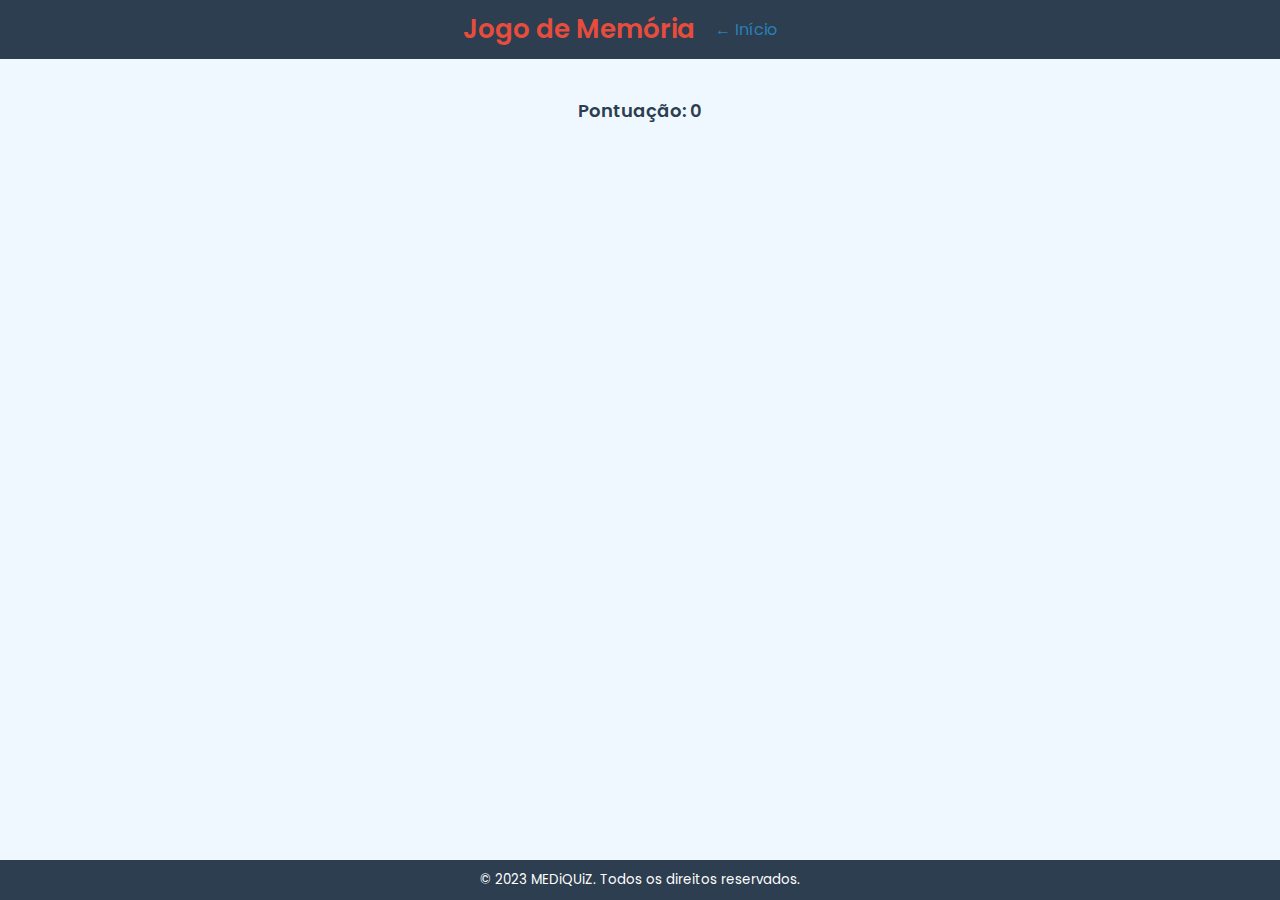
==== cards/index.html @ 2cb9a3d8 "vocabulary vuewer update" ====
<!DOCTYPE html>
<html lang="pt-BR">

<head>
    <meta charset="UTF-8">
    <meta name="viewport" content="width=device-width, initial-scale=1.0">
    <title>Jogo de Memória</title>
    <link rel="stylesheet" href="cards.css">
    <link rel="stylesheet" href="../style.css">
    <!-- Fonte do Google Fonts -->
    <link href="https://fonts.googleapis.com/css2?family=Poppins:wght@400;600&display=swap" rel="stylesheet">
</head>

<body>
    <header>
        <h1>Jogo de Memória</h1>
        <a href="../index.html">← Início</a>
        <div class="controls" id="selectors">
        </div>
    </header>
    <main>
        <p id="score">Pontuação: 0</p>
        <div id="game-board"></div>
    </main>
    <footer>
        <p>&copy; 2023 MEDiQUiZ. Todos os direitos reservados.</p>
    </footer>
    <script src="script.js" type="module"></script>
</body>

</html>
---- cards/cards.css ----
#game-board {
    display: grid;
    grid-template-columns: repeat(auto-fill, minmax(100px, 1fr));
    grid-gap: 15px;
    justify-items: center;
    margin-bottom: 20px;
    max-width: 800px;
    margin-left: auto;
    margin-right: auto;
}

.card {
    width: 100px;
    height: 120px;
    perspective: 1000px;
    cursor: pointer;
}

.card-inner {
    position: relative;
    width: 100%;
    height: 100%;
    transition: transform 0.6s;
    transform-style: preserve-3d;
}

.card.flipped .card-inner {
    transform: rotateY(180deg);
}

.card-front, .card-back {
    position: absolute;
    width: 100%;
    height: 100%;
    backface-visibility: hidden;
    border-radius: 5px;
}

.card-front {
    background-color: #ecf0f1;
    display: flex;
    align-items: center;
    justify-content: center;
    font-size: 36px;
    color: var(--secondary-color);
    border: 2px solid #bdc3c7;
    box-shadow: 0px 0px 20px -10px;
}

.card-back {
    background-color: var(--select-backgound);
    transform: rotateY(180deg);
    border: 1px solid #bdc3c7;
    display: flex;
    align-items: center;
    justify-content: center;
    color: var(--accent-color);;
    padding: 5px;
    box-sizing: border-box;
    font-size: 14px;
    text-align: center;
    z-index: 2;
}

#score {
    font-size: 18px;
    font-weight: 600;
    color: var(--secondary-color);
}


@media (max-width: 768px) {
    #game-board {
        /* grid-template-columns: repeat(auto-fill, minmax(60px, 1fr));
        grid-gap: 8px;
        max-width: 100%;
        */
        margin: 0;
        display: flex;
        flex-wrap: wrap;
        justify-content: center;

    }

    .card {
        width: 20%;
        height: 80px;
    }

    .card-front {
        font-size: 24px;
    }

    .card-back {
        font-size: 1rem;
    }




}
---- style.css ----
/* Variáveis CSS */
:root {
    --primary-color: #2980b9;
    --secondary-color: #2c3e50;
    --accent-color: #e74c3c;
    --background-color: #f0f8ff;
    --font-family: 'Poppins', sans-serif;
    --select-background: #ffffff;
    --select-border: 2px solid #2980b9;
    --select-border-radius: 5px;
    --select-padding: 10px;
    --select-font-size: 16px;
    --select-color: #2c3e50;
    --select-focus-border: 2px solid #e74c3c;
    --mobile-padding: 12px;
}

body {
    font-family: var(--font-family);
    background-color: var(--background-color);
    margin: 0;
    padding: 0;
    display: flex;
    flex-direction: column;
    height: 100vh;
    overflow: hidden;
}

header {
    background-color: var(--secondary-color);
    /* color: #fff; */
    padding: 10px 0;
    text-align: center;
    display: flex;
    align-items: center;
    justify-content: center;
}

header h1 {
    font-size: 26px;
    margin: 0;
    font-weight: 600;
    color: var(--accent-color);
    display: block;
    /* flex: 1; */
}

footer {
    background-color: var(--secondary-color);
    font-size: smaller;
    color: #fff;
    padding: 10px 0;
    text-align: center;
} 

h1 {
    margin: 0;
    font-weight: 600;
    font-size: 28px;
}

main {
    text-align: center;
    padding: 20px;
    flex: 1;
    display: flex;
    flex-direction: column;
    overflow-x: hidden;
    overflow-y: auto;
    height: 100%;
}

.controls {
    display: flex;
    flex-direction: row;
    justify-content: center;
    /* margin-bottom: 20px; */
    gap: 20px;
    padding: 0 10px;
    /* width: 50%; */
    /* background-color: var(--select-background); */
}

.controls-option {
    display: flex;
    /* flex-direction: column; */
    justify-content: center;
    align-items: center;
    /* border: 1px solid var(--accent-color); */
    width: 100%;
    /* padding: 20px; */
    border-radius: 8px;
    gap: 10px;
}

label {
    font-weight: 600;
    color: var(--select-background);
    /* min-width: 100%; */
    flex-direction: column;
    display: flex;
}

select {
    background: var(--select-background);
    border: none;
    border-radius: var(--select-border-radius);
    padding: 10px;
    font-size: var(--select-font-size);
    color: var(--select-color);
    cursor: pointer;
    transition: border-color 0.3s ease;
    width: 100%;

}

#difficulty-select {
    width: 100px;
}

#specialty-select {
    width: 200px;
}

select:focus {
    /* border: var(--select-focus-border); */
    outline: none;
}

main p {
    font-size: 1.5rem;
    color: var(--secondary-color);
}

.game-links {
    display: flex;
    flex-wrap: wrap;
    justify-content: center;
    /* margin: 30px 0; */
    /* overflow: ; */
}

.game-links a {
    text-decoration: none;
    color: inherit;
    display: flex;
    margin: 0;

}

.game-card {
    background-color: #ffffff;
    border: 2px solid var(--primary-color);
    border-radius: 10px;
    width: 250px;
    margin: 15px;
    padding: 20px;
    transition: transform 0.2s, background-color 0.2s;
    box-shadow: 0 4px 6px rgba(0, 0, 0, 0.1);
}

.game-card:hover {
    transform: translateY(-10px);
    background-color: #ecf0f1;
}

.game-card h2 {
    margin-top: 10px;
    color: var(--primary-color);
    font-weight: 600;
    font-size: 2rem;
}

.game-card p {
    color: #7f8c8d;
    font-size: 22px;
}

.svg-icon {
    margin: 0 auto;
}

footer p {
    margin: 0;
}

a {
    display: inline-block;
    /* margin-top: 20px; */
    text-decoration: none;
    color: var(--primary-color);
    font-size: 1rem;
    margin: 0 20px;

}

a:hover {
    text-decoration: none;
}

@media only screen and (max-width: 768px) {
    header {
flex-direction: column;    }

    header h1 {
        font-size: 40px;    
    }

    h1 {
        font-size: 20px;
    }
    
    a {
        margin-top: 10px;
        /* font-size: 1rem; */
    
    }
    .game-card p {
        font-size: 20px;
    }

    .svg-icon svg {
        height: 75x;
    }

    .game-links {
        flex-direction: column;
        align-items: center;
    }

    .game-links a {
        text-decoration: none;
        color: inherit;
        display: flex;
        width: 100%;

    }

    .game-card {
        width: 100%;
    }

    .controls {
        /* flex-direction: column; */
        align-items: center;
        gap: 10px;
        margin-bottom: 10px;
        gap: 10px;
        padding: 10px;
        /* background-color: var(--select-background); */
    }
    
    .controls-option {
        display: flex;
        flex-direction: column;
        justify-content: center;
        align-items: center;
        /* border: 1px solid var(--accent-color); */
        width: 100%;
        /* padding: 20px; */
        border-radius: 8px;
        gap: 10px;
    }

    label {
        font-size:1rem;
    }

    select {
        width: 100%;
        padding: var(--mobile-padding);
        font-size: 1rem;
        text-align: center;
        padding: 10px;
    }
}
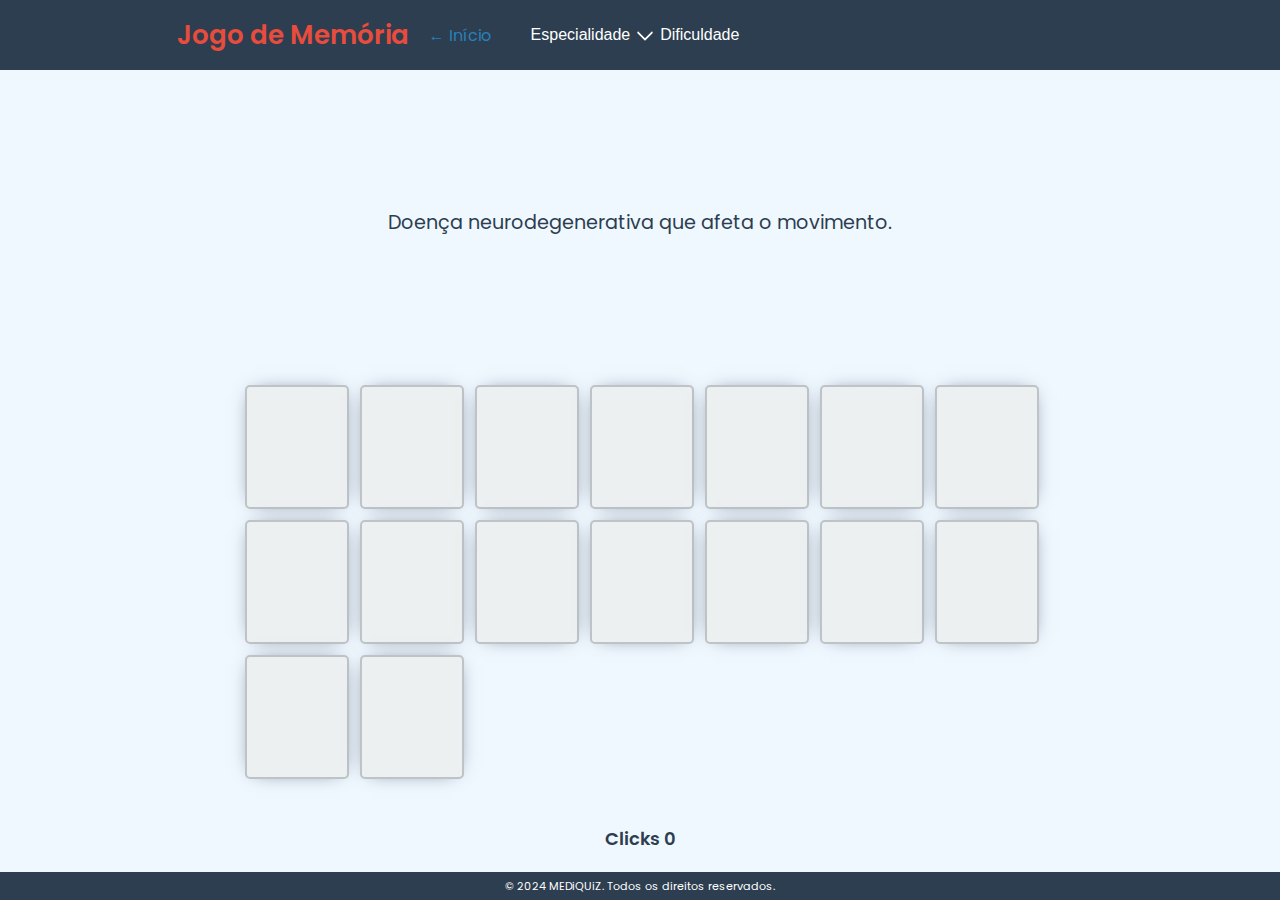
==== commit c4fe0f21: "style update" ====
--- a/cards/index.html
+++ b/cards/index.html
@@ -19,13 +19,15 @@
         </div>
     </header>
     <main>
-        <p id="score">Pontuação: 0</p>
+        <!-- Novo elemento para exibir a definição atual -->
+        <p id="definition"></p>
         <div id="game-board"></div>
+        <p id="score"></p>
     </main>
     <footer>
-        <p>&copy; 2023 MEDiQUiZ. Todos os direitos reservados.</p>
+        <small>&copy; 2024 MEDiQUiZ. Todos os direitos reservados.</small>
     </footer>
     <script src="script.js" type="module"></script>
 </body>
 
-</html>+</html>
--- a/cards/cards.css
+++ b/cards/cards.css
@@ -1,3 +1,6 @@
+main {
+    gap: 30px;
+}
 
 #game-board {
     display: grid;
@@ -8,6 +11,16 @@
     max-width: 800px;
     margin-left: auto;
     margin-right: auto;
+}
+
+#definition {
+    font-size: 1.2rem;
+    margin: 0;
+    flex: 1;
+    display: flex;
+    align-items: center;
+    justify-content: center;
+    overflow-y: auto;
 }
 
 .card {
@@ -67,20 +80,15 @@
     font-size: 18px;
     font-weight: 600;
     color: var(--secondary-color);
+    margin: 0px;
 }
-
 
 @media (max-width: 768px) {
     #game-board {
-        /* grid-template-columns: repeat(auto-fill, minmax(60px, 1fr));
-        grid-gap: 8px;
-        max-width: 100%;
-        */
         margin: 0;
         display: flex;
         flex-wrap: wrap;
         justify-content: center;
-
     }
 
     .card {
@@ -96,7 +104,4 @@
         font-size: 1rem;
     }
 
-
-
-
 }
--- a/style.css
+++ b/style.css
@@ -22,7 +22,7 @@
     padding: 0;
     display: flex;
     flex-direction: column;
-    height: 100vh;
+    height: 100dvh;
     overflow: hidden;
 }
 
@@ -49,7 +49,7 @@
     background-color: var(--secondary-color);
     font-size: smaller;
     color: #fff;
-    padding: 10px 0;
+    padding: 4px 0;
     text-align: center;
 } 
 
@@ -180,10 +180,6 @@
     margin: 0 auto;
 }
 
-footer p {
-    margin: 0;
-}
-
 a {
     display: inline-block;
     /* margin-top: 20px; */
@@ -198,9 +194,80 @@
     text-decoration: none;
 }
 
+/* Botão de colapso */
+.collapse-toggle {
+    background: none;
+    border: none;
+    color: var(--secondary-color);
+    cursor: pointer;
+    display: flex;
+    align-items: center;
+    justify-content: center;
+    padding: 10px;
+    margin: 0 auto;
+    transition: transform 0.3s ease, color 0.3s ease;
+    color: white;
+    font-size: 1rem;
+}
+
+.collapse-toggle:hover {
+    color: var(--primary-color); /* Changes the color on hover/focus */
+    transform: scale(1.1); /* Slightly enlarges the arrow */
+}
+
+.collapse-toggle svg {
+    transition: transform 0.3s ease;
+    width: 30px;
+    height: 30px; /* Makes the arrow slightly bigger */
+}
+
+/* Rotate the arrow when expanded */
+.collapsible-content.expanded ~ .collapse-toggle svg {
+    transform: rotate(180deg); /* Rotates the arrow */
+}
+
+/* Conteúdo colapsável */
+.collapsible-content {
+    visibility: hidden; /* Hides the content */
+    height: 0; /* Collapses the height */
+    overflow: hidden; /* Prevents content from overflowing */
+    transition: height 0.3s ease, visibility 0.3s ease;
+    flex-direction: row;
+    justify-content: center;
+    gap: 20px;
+}
+
+.collapsible-content.expanded {
+    visibility: visible; /* Shows the content */
+    height: auto; /* Automatically adjusts height */
+}
+
+/* Estilo para dispositivos móveis */
 @media only screen and (max-width: 768px) {
+    .collapsible-content {
+        flex-direction: row;
+        gap: 10px;
+        display: flex;
+        width: 100%;
+        padding: 0 20px;
+    }
+
+    .collapse-toggle {
+        display: flex;
+    }
+
+    #difficulty-select {
+        width: 100%;
+    }
+    
+    #specialty-select {
+        width: 100%;
+    }
+
+
     header {
-flex-direction: column;    }
+        flex-direction: column;
+    }
 
     header h1 {
         font-size: 40px;    
@@ -233,7 +300,6 @@
         color: inherit;
         display: flex;
         width: 100%;
-
     }
 
     .game-card {
@@ -241,13 +307,9 @@
     }
 
     .controls {
-        /* flex-direction: column; */
+        flex-direction: column;
         align-items: center;
-        gap: 10px;
-        margin-bottom: 10px;
-        gap: 10px;
-        padding: 10px;
-        /* background-color: var(--select-background); */
+        gap: 0;
     }
     
     .controls-option {
@@ -255,9 +317,7 @@
         flex-direction: column;
         justify-content: center;
         align-items: center;
-        /* border: 1px solid var(--accent-color); */
-        width: 100%;
-        /* padding: 20px; */
+        width: 100%;
         border-radius: 8px;
         gap: 10px;
     }
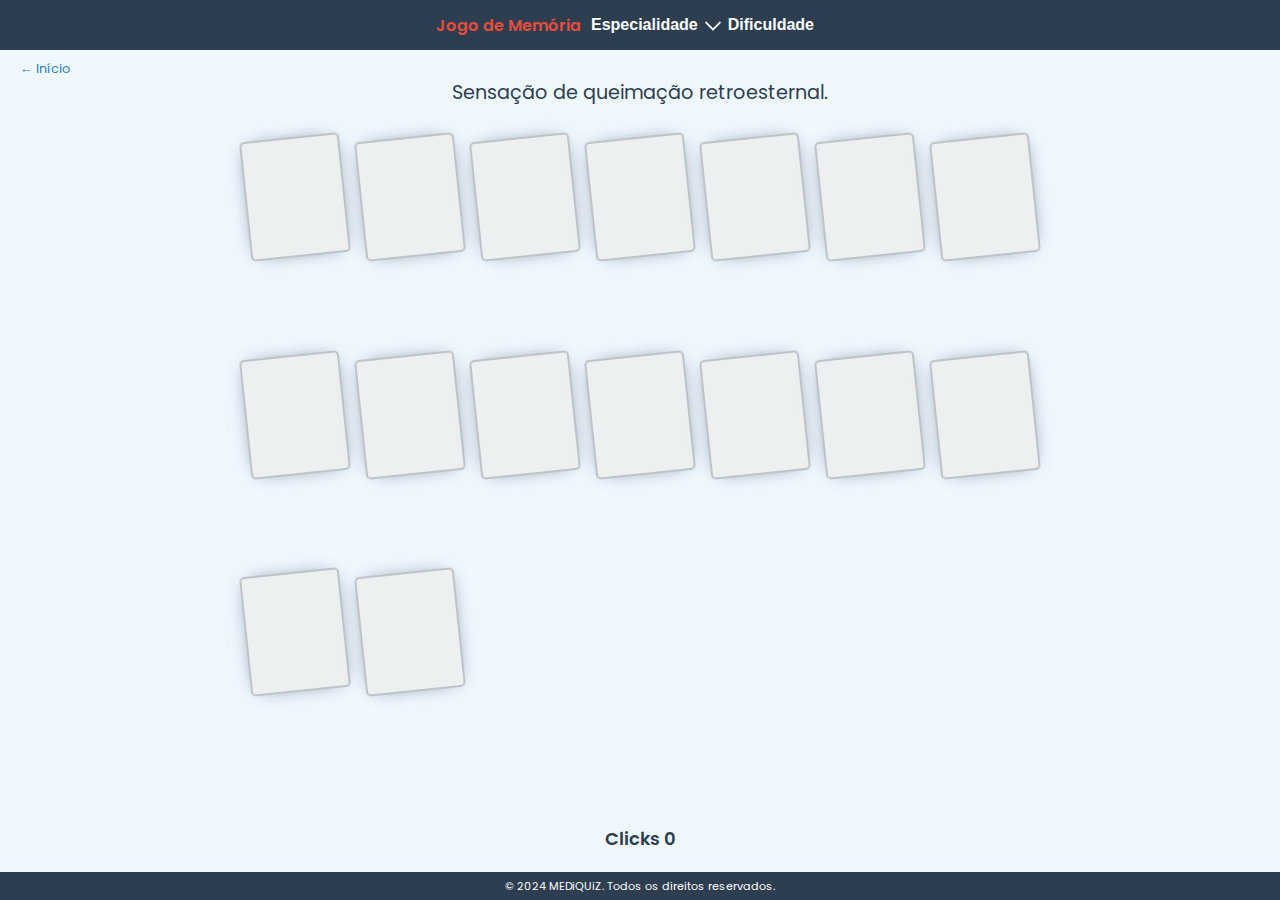
==== commit b089f45c: "style  fix" ====
--- a/cards/index.html
+++ b/cards/index.html
@@ -14,10 +14,10 @@
 <body>
     <header>
         <h1>Jogo de Memória</h1>
-        <a href="../index.html">← Início</a>
         <div class="controls" id="selectors">
         </div>
     </header>
+    <a id="home-link" href="../index.html">← Início</a>
     <main>
         <!-- Novo elemento para exibir a definição atual -->
         <p id="definition"></p>
--- a/cards/cards.css
+++ b/cards/cards.css
@@ -11,16 +11,21 @@
     max-width: 800px;
     margin-left: auto;
     margin-right: auto;
+    flex: 1;
 }
 
 #definition {
     font-size: 1.2rem;
     margin: 0;
-    flex: 1;
+    /* flex: 1; */
     display: flex;
-    align-items: center;
+    align-items: flex-start;
     justify-content: center;
-    overflow-y: auto;
+    /* overflow-y: auto; */
+    /* overflow-x: hidden; */
+    max-height: 115px;
+    white-space: wrap;
+    /* min-height: 4rem; */
 }
 
 .card {
@@ -42,6 +47,10 @@
     transform: rotateY(180deg);
 }
 
+.flipped {
+    z-index: 1;
+}
+
 .card-front, .card-back {
     position: absolute;
     width: 100%;
@@ -59,6 +68,7 @@
     color: var(--secondary-color);
     border: 2px solid #bdc3c7;
     box-shadow: 0px 0px 20px -10px;
+    rotate: -6deg;
 }
 
 .card-back {
@@ -74,7 +84,11 @@
     font-size: 14px;
     text-align: center;
     z-index: 2;
+    rotate: 15deg;
+
 }
+
+
 
 #score {
     font-size: 18px;
--- a/style.css
+++ b/style.css
@@ -15,6 +15,12 @@
     --mobile-padding: 12px;
 }
 
+*{
+    margin: 0;
+    padding: 0;
+    box-sizing: border-box;
+}
+
 body {
     font-family: var(--font-family);
     background-color: var(--background-color);
@@ -37,7 +43,7 @@
 }
 
 header h1 {
-    font-size: 26px;
+    font-size: 1rem;
     margin: 0;
     font-weight: 600;
     color: var(--accent-color);
@@ -127,7 +133,7 @@
     outline: none;
 }
 
-main p {
+main  p {
     font-size: 1.5rem;
     color: var(--secondary-color);
 }
@@ -180,18 +186,20 @@
     margin: 0 auto;
 }
 
-a {
-    display: inline-block;
-    /* margin-top: 20px; */
+#home-link {
+    display: flex;
+    margin: 10px 0px -20px 20px;
     text-decoration: none;
     color: var(--primary-color);
-    font-size: 1rem;
-    margin: 0 20px;
-
-}
-
-a:hover {
+    font-size: 0.8rem;
+    /* margin: 0 20px; */
+
+}
+
+#home-link:hover {
     text-decoration: none;
+    color: var(--secondary-color);
+
 }
 
 /* Botão de colapso */
@@ -203,11 +211,12 @@
     display: flex;
     align-items: center;
     justify-content: center;
-    padding: 10px;
+    /* padding: 10px; */
     margin: 0 auto;
     transition: transform 0.3s ease, color 0.3s ease;
     color: white;
     font-size: 1rem;
+    font-weight: 700;
 }
 
 .collapse-toggle:hover {
@@ -235,11 +244,14 @@
     flex-direction: row;
     justify-content: center;
     gap: 20px;
+    display: flex;
+    width: 0;
 }
 
 .collapsible-content.expanded {
     visibility: visible; /* Shows the content */
     height: auto; /* Automatically adjusts height */
+    width: auto;
 }
 
 /* Estilo para dispositivos móveis */
@@ -270,7 +282,7 @@
     }
 
     header h1 {
-        font-size: 40px;    
+        font-size: 2rem;    
     }
 
     h1 {
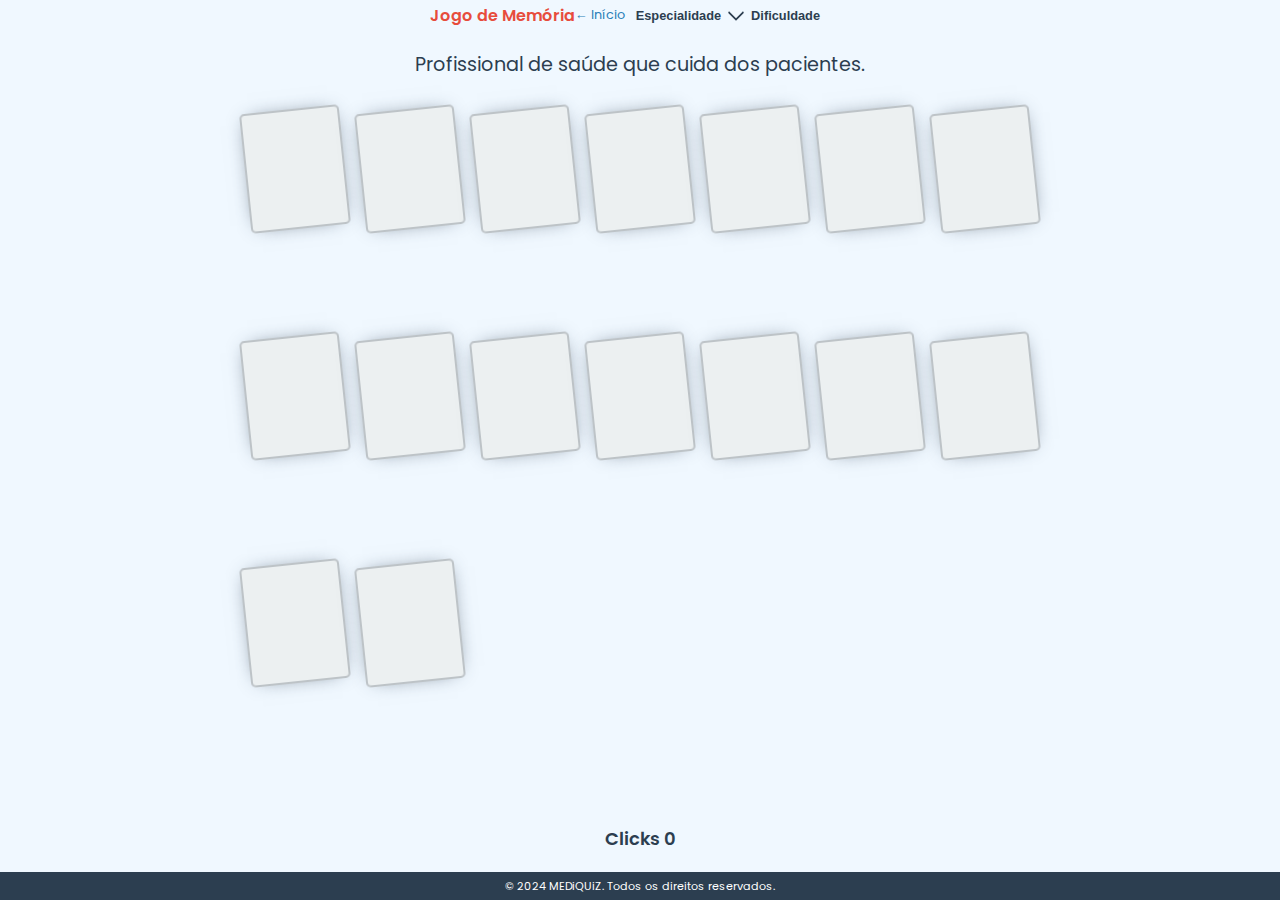
==== commit f748a23f: "style  fix" ====
--- a/cards/index.html
+++ b/cards/index.html
@@ -14,10 +14,10 @@
 <body>
     <header>
         <h1>Jogo de Memória</h1>
+        <a id="home-link" href="../index.html">← Início</a>
         <div class="controls" id="selectors">
         </div>
     </header>
-    <a id="home-link" href="../index.html">← Início</a>
     <main>
         <!-- Novo elemento para exibir a definição atual -->
         <p id="definition"></p>
--- a/style.css
+++ b/style.css
@@ -30,12 +30,12 @@
     flex-direction: column;
     height: 100dvh;
     overflow: hidden;
+    width: 100dvw;
 }
 
 header {
-    background-color: var(--secondary-color);
     /* color: #fff; */
-    padding: 10px 0;
+    /* padding: 10px 0; */
     text-align: center;
     display: flex;
     align-items: center;
@@ -47,8 +47,16 @@
     margin: 0;
     font-weight: 600;
     color: var(--accent-color);
-    display: block;
-    /* flex: 1; */
+    display: flex;
+    /* flex: 1;  */
+}
+
+.home-header{
+    background-color: var(--secondary-color);
+    width: 100%;
+    justify-content: center;
+    line-height: 4rem;
+    
 }
 
 footer {
@@ -85,6 +93,8 @@
     padding: 0 10px;
     /* width: 50%; */
     /* background-color: var(--select-background); */
+    transition: all 0.3s ease;
+
 }
 
 .controls-option {
@@ -101,7 +111,7 @@
 
 label {
     font-weight: 600;
-    color: var(--select-background);
+    /* color: var(--select-background); */
     /* min-width: 100%; */
     flex-direction: column;
     display: flex;
@@ -144,6 +154,7 @@
     justify-content: center;
     /* margin: 30px 0; */
     /* overflow: ; */
+    /* gap: 20px; */
 }
 
 .game-links a {
@@ -151,6 +162,7 @@
     color: inherit;
     display: flex;
     margin: 0;
+    margin: 10px 0;
 
 }
 
@@ -159,7 +171,7 @@
     border: 2px solid var(--primary-color);
     border-radius: 10px;
     width: 250px;
-    margin: 15px;
+    /* margin: 15px; */
     padding: 20px;
     transition: transform 0.2s, background-color 0.2s;
     box-shadow: 0 4px 6px rgba(0, 0, 0, 0.1);
@@ -188,7 +200,7 @@
 
 #home-link {
     display: flex;
-    margin: 10px 0px -20px 20px;
+    padding: 10px 0px -20px 20px;
     text-decoration: none;
     color: var(--primary-color);
     font-size: 0.8rem;
@@ -214,8 +226,8 @@
     /* padding: 10px; */
     margin: 0 auto;
     transition: transform 0.3s ease, color 0.3s ease;
-    color: white;
-    font-size: 1rem;
+    /* color: white; */
+    font-size: 0.8rem;
     font-weight: 700;
 }
 
@@ -240,7 +252,7 @@
     visibility: hidden; /* Hides the content */
     height: 0; /* Collapses the height */
     overflow: hidden; /* Prevents content from overflowing */
-    transition: height 0.3s ease, visibility 0.3s ease;
+    transition: all 0.5s ease;
     flex-direction: row;
     justify-content: center;
     gap: 20px;
@@ -250,8 +262,10 @@
 
 .collapsible-content.expanded {
     visibility: visible; /* Shows the content */
-    height: auto; /* Automatically adjusts height */
+    height: 80px; /* Automatically adjusts height */
     width: auto;
+    transition: all 0.5s ease;
+
 }
 
 /* Estilo para dispositivos móveis */
@@ -289,9 +303,8 @@
         font-size: 20px;
     }
     
-    a {
-        margin-top: 10px;
-        /* font-size: 1rem; */
+    #home-link  {
+        padding: 10px 0 0 10px;
     
     }
     .game-card p {
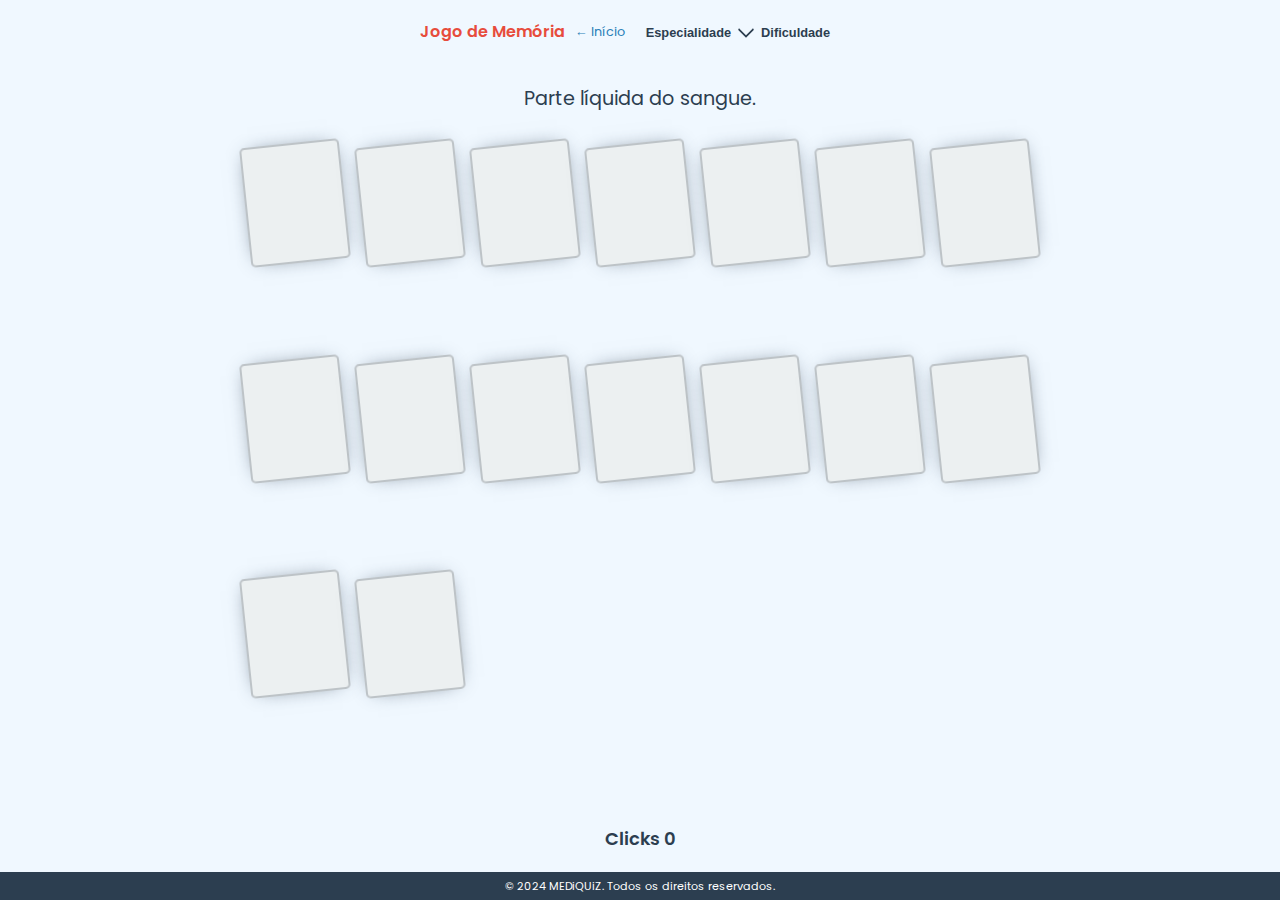
==== commit 652fdac3: "make pwa" ====
--- a/cards/index.html
+++ b/cards/index.html
@@ -9,6 +9,12 @@
     <link rel="stylesheet" href="../style.css">
     <!-- Fonte do Google Fonts -->
     <link href="https://fonts.googleapis.com/css2?family=Poppins:wght@400;600&display=swap" rel="stylesheet">
+    <link rel="icon" type="image/png" href="/favicon-96x96.png" sizes="96x96" />
+    <link rel="icon" type="image/svg+xml" href="/favicon.svg" />
+    <link rel="shortcut icon" href="/favicon.ico" />
+    <link rel="apple-touch-icon" sizes="180x180" href="/apple-touch-icon.png" />
+    <meta name="apple-mobile-web-app-title" content="MedQuix" />
+    <link rel="manifest" href="/site.webmanifest" />
 </head>
 
 <body>
--- a/style.css
+++ b/style.css
@@ -49,6 +49,8 @@
     color: var(--accent-color);
     display: flex;
     /* flex: 1;  */
+    line-height: 4rem;
+
 }
 
 .home-header{
@@ -200,7 +202,7 @@
 
 #home-link {
     display: flex;
-    padding: 10px 0px -20px 20px;
+    padding: 10px;
     text-decoration: none;
     color: var(--primary-color);
     font-size: 0.8rem;
@@ -304,7 +306,7 @@
     }
     
     #home-link  {
-        padding: 10px 0 0 10px;
+        font-weight: 600;
     
     }
     .game-card p {
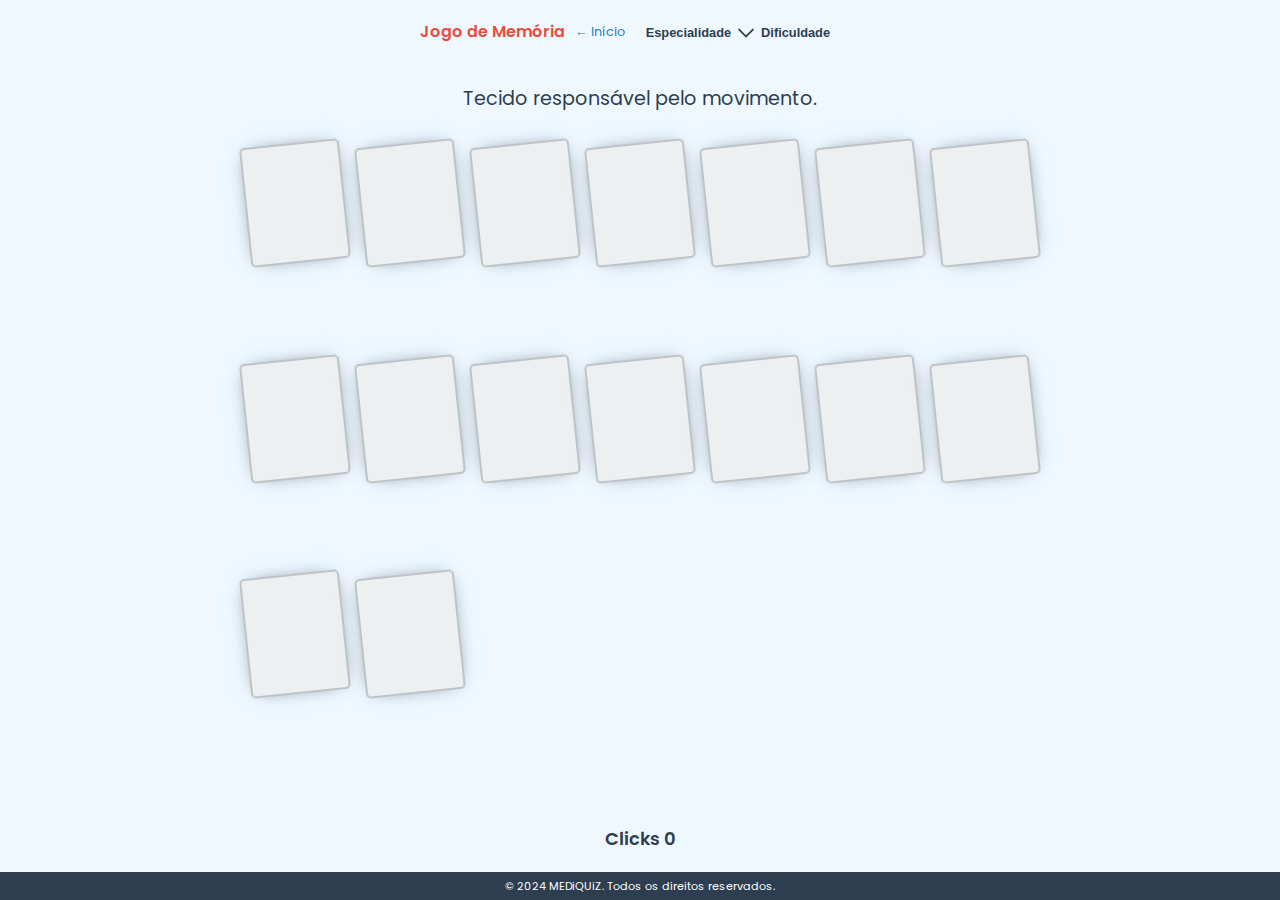
==== commit a845aa33: "fix path" ====
--- a/cards/index.html
+++ b/cards/index.html
@@ -14,7 +14,7 @@
     <link rel="shortcut icon" href="/favicon.ico" />
     <link rel="apple-touch-icon" sizes="180x180" href="/apple-touch-icon.png" />
     <meta name="apple-mobile-web-app-title" content="MedQuix" />
-    <link rel="manifest" href="/site.webmanifest" />
+    <link rel="manifest" href="./site.webmanifest" />
 </head>
 
 <body>
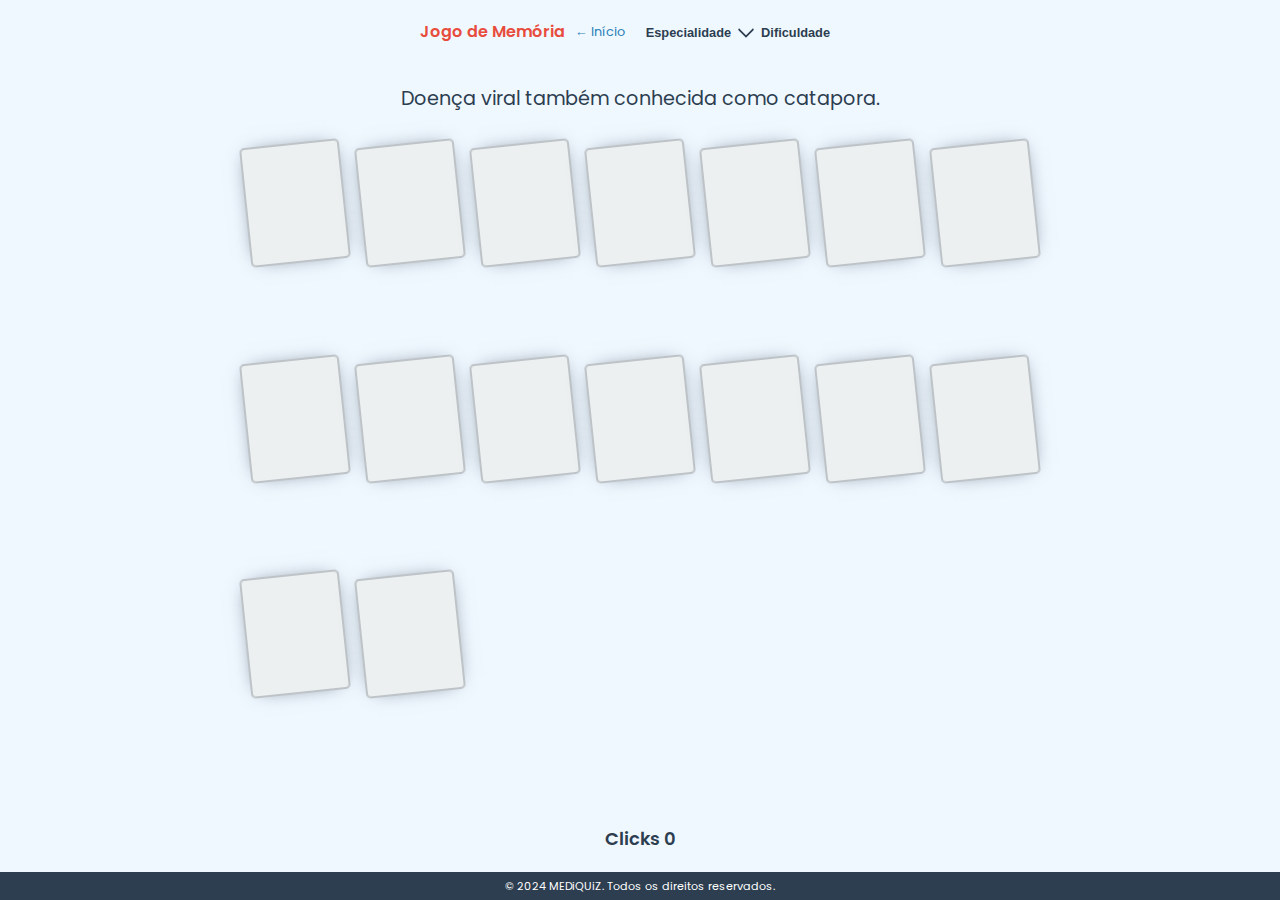
==== commit 02cf5556: "fix path" ====
--- a/cards/index.html
+++ b/cards/index.html
@@ -9,12 +9,12 @@
     <link rel="stylesheet" href="../style.css">
     <!-- Fonte do Google Fonts -->
     <link href="https://fonts.googleapis.com/css2?family=Poppins:wght@400;600&display=swap" rel="stylesheet">
-    <link rel="icon" type="image/png" href="/favicon-96x96.png" sizes="96x96" />
-    <link rel="icon" type="image/svg+xml" href="/favicon.svg" />
-    <link rel="shortcut icon" href="/favicon.ico" />
-    <link rel="apple-touch-icon" sizes="180x180" href="/apple-touch-icon.png" />
+    <link rel="icon" type="image/png" href="../favicon-96x96.png" sizes="96x96" />
+    <link rel="icon" type="image/svg+xml" href="../favicon.svg" />
+    <link rel="shortcut icon" href="../favicon.ico" />
+    <link rel="apple-touch-icon" sizes="180x180" href="../apple-touch-icon.png" />
     <meta name="apple-mobile-web-app-title" content="MedQuix" />
-    <link rel="manifest" href="./site.webmanifest" />
+    <link rel="manifest" href="../site.webmanifest" />
 </head>
 
 <body>
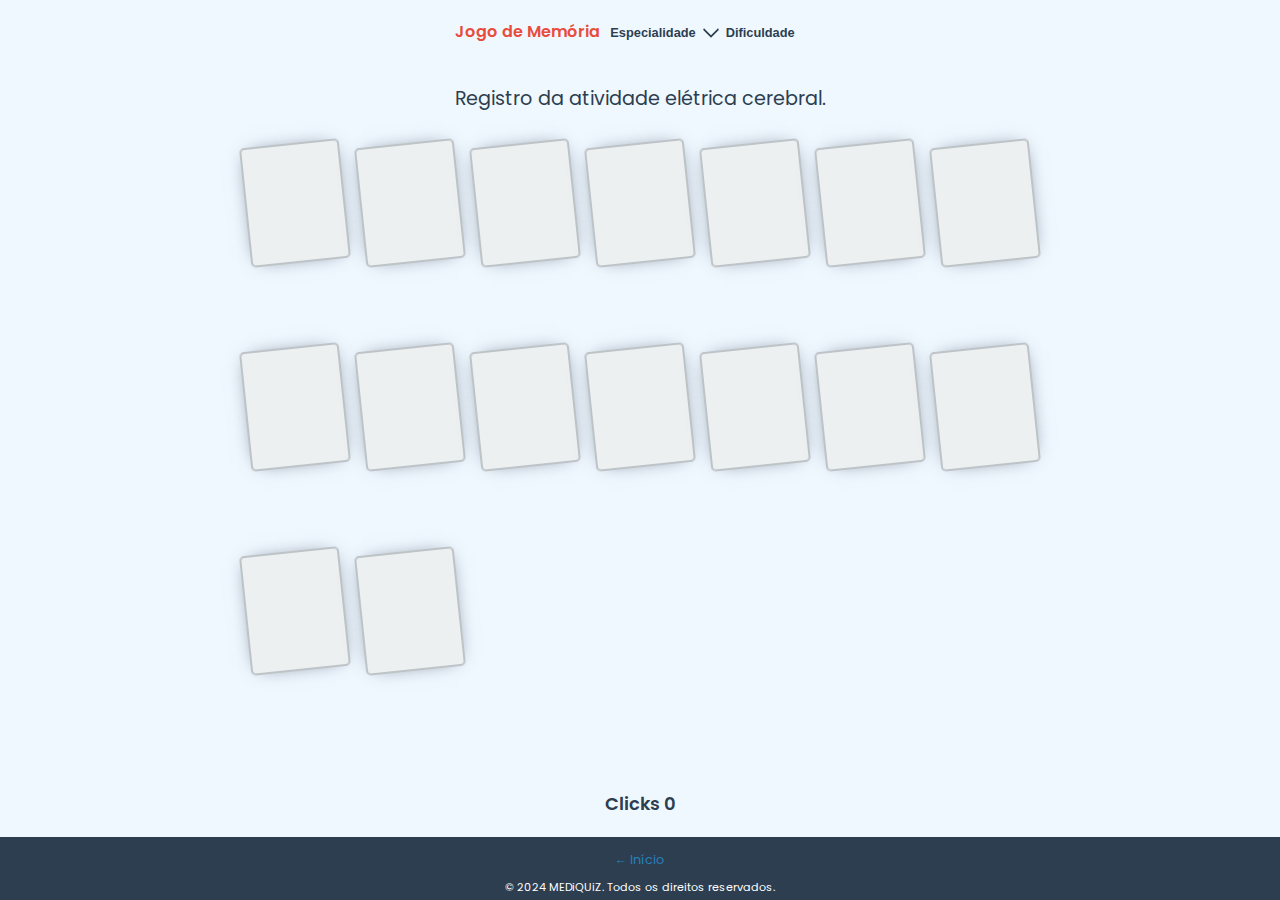
==== commit 0aea6a6a: "link icon" ====
--- a/cards/index.html
+++ b/cards/index.html
@@ -20,7 +20,6 @@
 <body>
     <header>
         <h1>Jogo de Memória</h1>
-        <a id="home-link" href="../index.html">← Início</a>
         <div class="controls" id="selectors">
         </div>
     </header>
@@ -31,6 +30,8 @@
         <p id="score"></p>
     </main>
     <footer>
+        <a id="home-link" href="../index.html">← Início</a>
+
         <small>&copy; 2024 MEDiQUiZ. Todos os direitos reservados.</small>
     </footer>
     <script src="script.js" type="module"></script>
--- a/style.css
+++ b/style.css
@@ -67,6 +67,9 @@
     color: #fff;
     padding: 4px 0;
     text-align: center;
+    display: flex;
+    flex-direction: column;
+    align-items: center;
 } 
 
 h1 {
